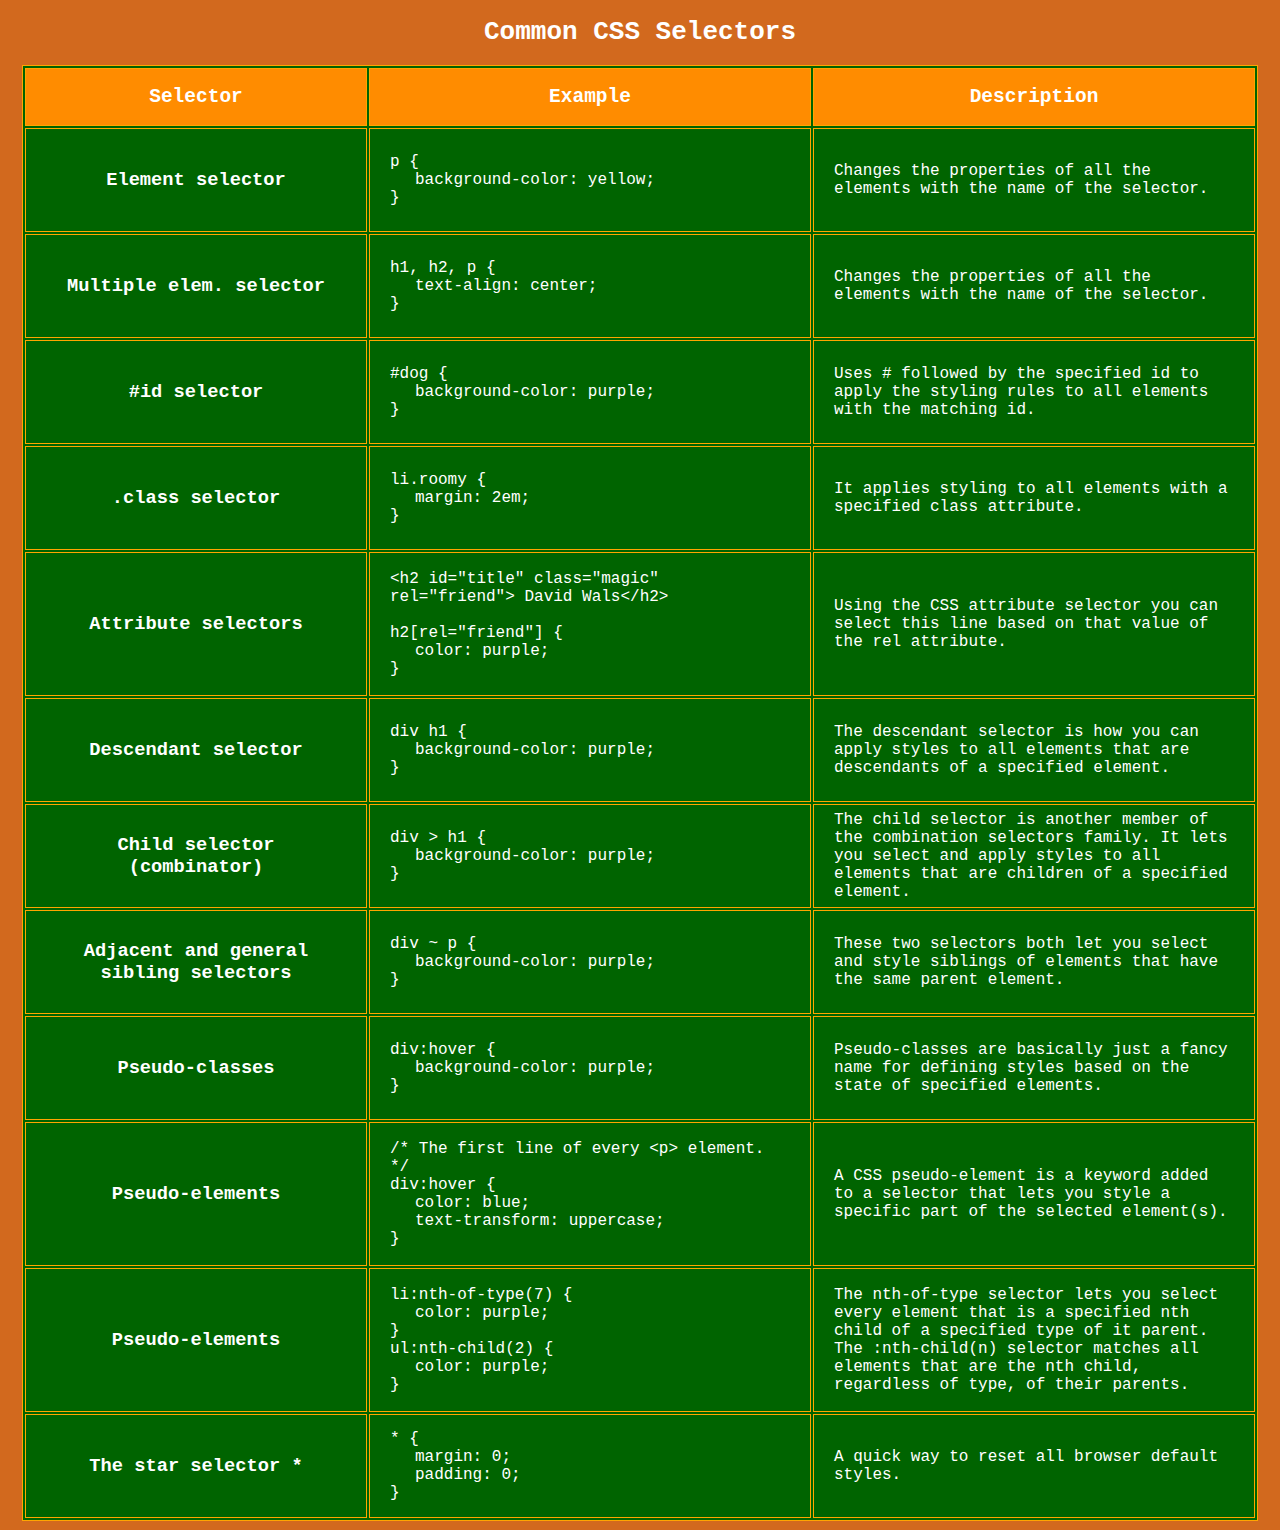
==== common_css_selectors/index.html @ 437ad70b "Added common_css_selectors project" ====
<!DOCTYPE html>
<html>
  <head>
    <link href="styles.css" rel ="stylesheet">
  </head>
  <body>
    <header>
      <h1>Common CSS Selectors</h1>
    </header>
    <main>
      <table>
        <tr>
          <th><h2>Selector</h2></th>
					<th><h2>Example</h2></th>  
          <th><h2>Description</h2></th>  
        </tr>
				<tr>
					<td class = "select"><h3>Element selector</h3></td>
					<td class = "ex">p { 
						<div class = "right">background-color: yellow;</div> 
						}
					</td>
          <td class="descr">
						Changes the properties of all
						the elements with the	name of the selector.
					</td>  
        </tr>
				<tr>
        	<td class = "select"><h3>Multiple elem. selector</h3></td>
					<td class = "ex">h1, h2, p { 
						<div class = "right">text-align: center;</div> 
						}
					</td>
          <td class="descr">
						Changes the properties of all
						the elements with the	name of the selector.
					</td>     
        </tr>
				<tr>
					<td class = "select"><h3>#id selector</h3></td>
					<td class = "ex">
						#dog { 
						<div class = "right">background-color: purple;</div> 
						}
					</td>
          <td class="descr"> 
						Uses # followed by the specified id
						to apply the styling rules to all elements with the
						matching id.
					</td>    
        </tr>
				<tr>
					<td class = "select"><h3>.class selector</h3></td>
					<td class = "ex">
						li.roomy  { 
						<div class = "right">margin: 2em;</div> 
						}
					</td>
          <td class="descr">
						It applies styling to all elements
						with a specified class attribute.
					</td>     
        </tr>
				<tr>
					<td class = "select"><h3>Attribute selectors</h3></td>
					<td class = "ex" id="as">
						&lt;h2 id="title" class="magic" rel="friend"&gt;
						David Wals&lt;/h2&gt;<br><br>
						h2[rel="friend"] { 
						<div class = "right">color: purple;</div> 
						}
					</td>
          <td class="descr">
						Using the CSS attribute selector you can
						select this line based on that value of the
						rel attribute.
					</td>     
        </tr>
				<tr>
					<td class = "select"><h3>Descendant selector</h3></td>
					<td class = "ex">
						div h1 { 
						<div class = "right">background-color: purple;</div> 
						}
					</td>
          <td class="descr"> 
						The descendant selector is how you can apply styles to
						all elements that are descendants of a specified element.
					</td>    
        </tr>
				<tr>
					<td class = "select"><h3>Child selector (combinator)</h3></td>
					<td class = "ex">
						div > h1 { 
						<div class = "right">background-color: purple;</div> 
						}
					</td>
          <td class="descr"> 
						The child selector is another member of the combination
						selectors family. It lets you select and apply styles to
						all elements that are children of a specified element.
					</td>    
        </tr>
				<tr>
					<td class = "select"><h3>Adjacent and general sibling selectors</h3></td>
					<td class = "ex">
						div ~ p { 
						<div class = "right">background-color: purple;</div> 
						}
					</td>
          <td class="descr"> 
						These two selectors both let you select and style siblings
						of elements that have the same parent element.
					</td>   
        </tr>
				<tr>
					<td class = "select"><h3>Pseudo-classes</h3></td>
					<td class = "ex">
						div:hover { 
						<div class = "right">background-color: purple;</div> 
						}
					</td>
          <td class="descr"> 
						Pseudo-classes are basically just a fancy name for defining
						styles based on the state of specified elements.
					</td>   
        </tr>
				<tr>
					<td class = "select"><h3>Pseudo-elements</h3></td>
					<td class = "ex" id="as">
						/* The first line of every &lt;p&gt; element. */<br>
						div:hover { 
						<div class = "right">
							color: blue;<br>
							text-transform: uppercase;
						</div> 
						}
					</td>
          <td class="descr"> 
						A CSS pseudo-element is a keyword added to a selector that
						lets you style a specific part of the selected element(s).
					</td>   
        </tr>
				<tr>
					<td class = "select"><h3>Pseudo-elements</h3></td>
					<td class = "ex" id="as">
						li:nth-of-type(7) { 
						<div class = "right">
							color: purple;<br>
						</div> 
						} <br>
						ul:nth-child(2) { 
							<div class = "right">
								color: purple;<br>
							</div> 
							}
					</td>
          <td class="descr"> 
						The nth-of-type selector lets you select every element that
						is a specified nth child of a specified type of it parent.
						The :nth-child(n) selector matches all elements that are the
						nth child, regardless of type, of their parents. 
					</td>   
        </tr>
				<tr>
					<td class = "select"><h3>The star selector *</h3></td>
					<td class = "ex">
						* { 
						<div class = "right">
							margin: 0; <br>   
							padding: 0;
						</div> 
						}
					</td>
          <td class="descr"> 
						A quick way to reset all browser default styles.
					</td>   
        </tr>
      </table>
    </main>
  </body>


</html>
---- common_css_selectors/styles.css ----
body {
  background-color: chocolate;
  color: white;
  font-family: monospace;
}
header h1 {
  text-align: center;
}

table {
  background-color: darkgreen;
  margin-left: auto;
  margin-right: auto;
  }

table, th, td {
  border: 1px solid orange;
}

th {
  background-color: darkorange;
}

td.select {
  height: 100px;
  width: 300px;
  padding-left: 20px;
  padding-right: 20px;
  text-align: center;
  font-size: large;
}

td.ex, td.descr {
  width: 400px;
  text-align: left;
  padding-left: 20px;
  padding-right: 20px;
  font-size: large;
}

div.right {
  margin: 0 25px;
}
#as {
  height: 140px;
}
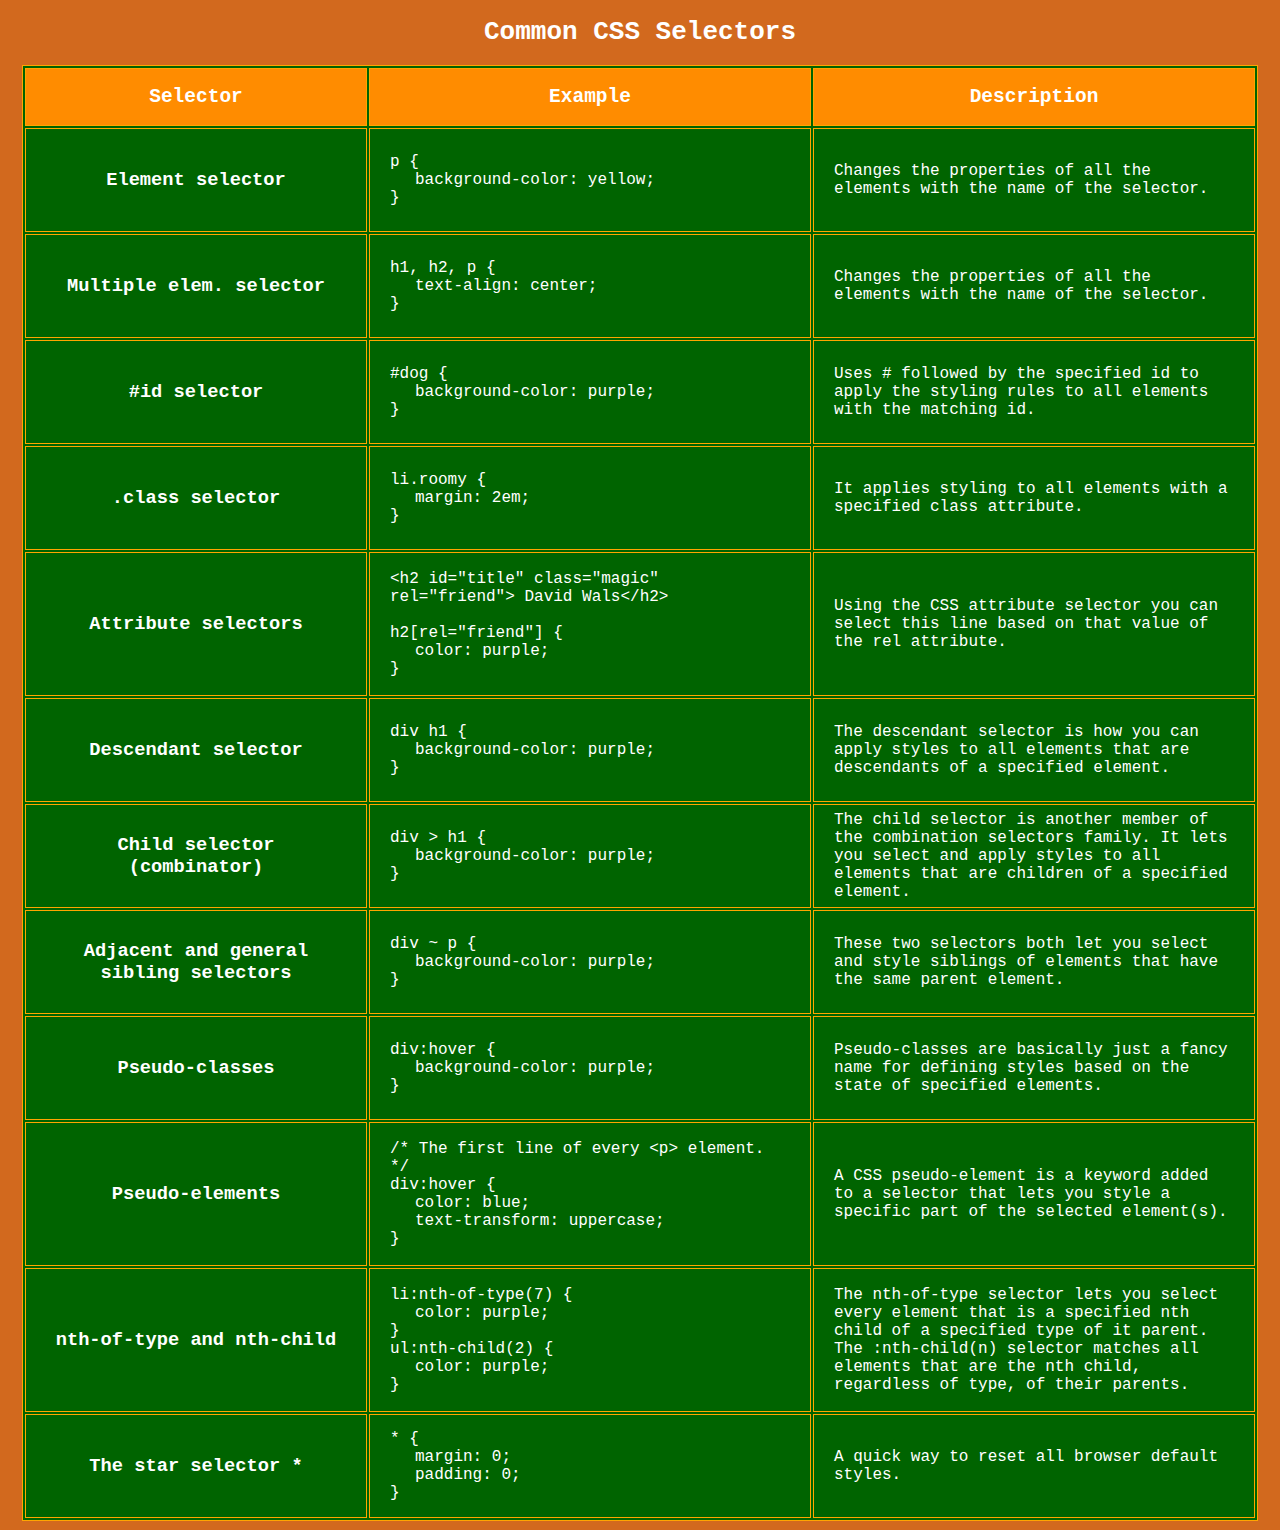
==== commit ad735eaf: "Update index.html" ====
--- a/common_css_selectors/index.html
+++ b/common_css_selectors/index.html
@@ -142,7 +142,7 @@
 					</td>   
         </tr>
 				<tr>
-					<td class = "select"><h3>Pseudo-elements</h3></td>
+					<td class = "select"><h3>nth-of-type and nth-child</h3></td>
 					<td class = "ex" id="as">
 						li:nth-of-type(7) { 
 						<div class = "right">
